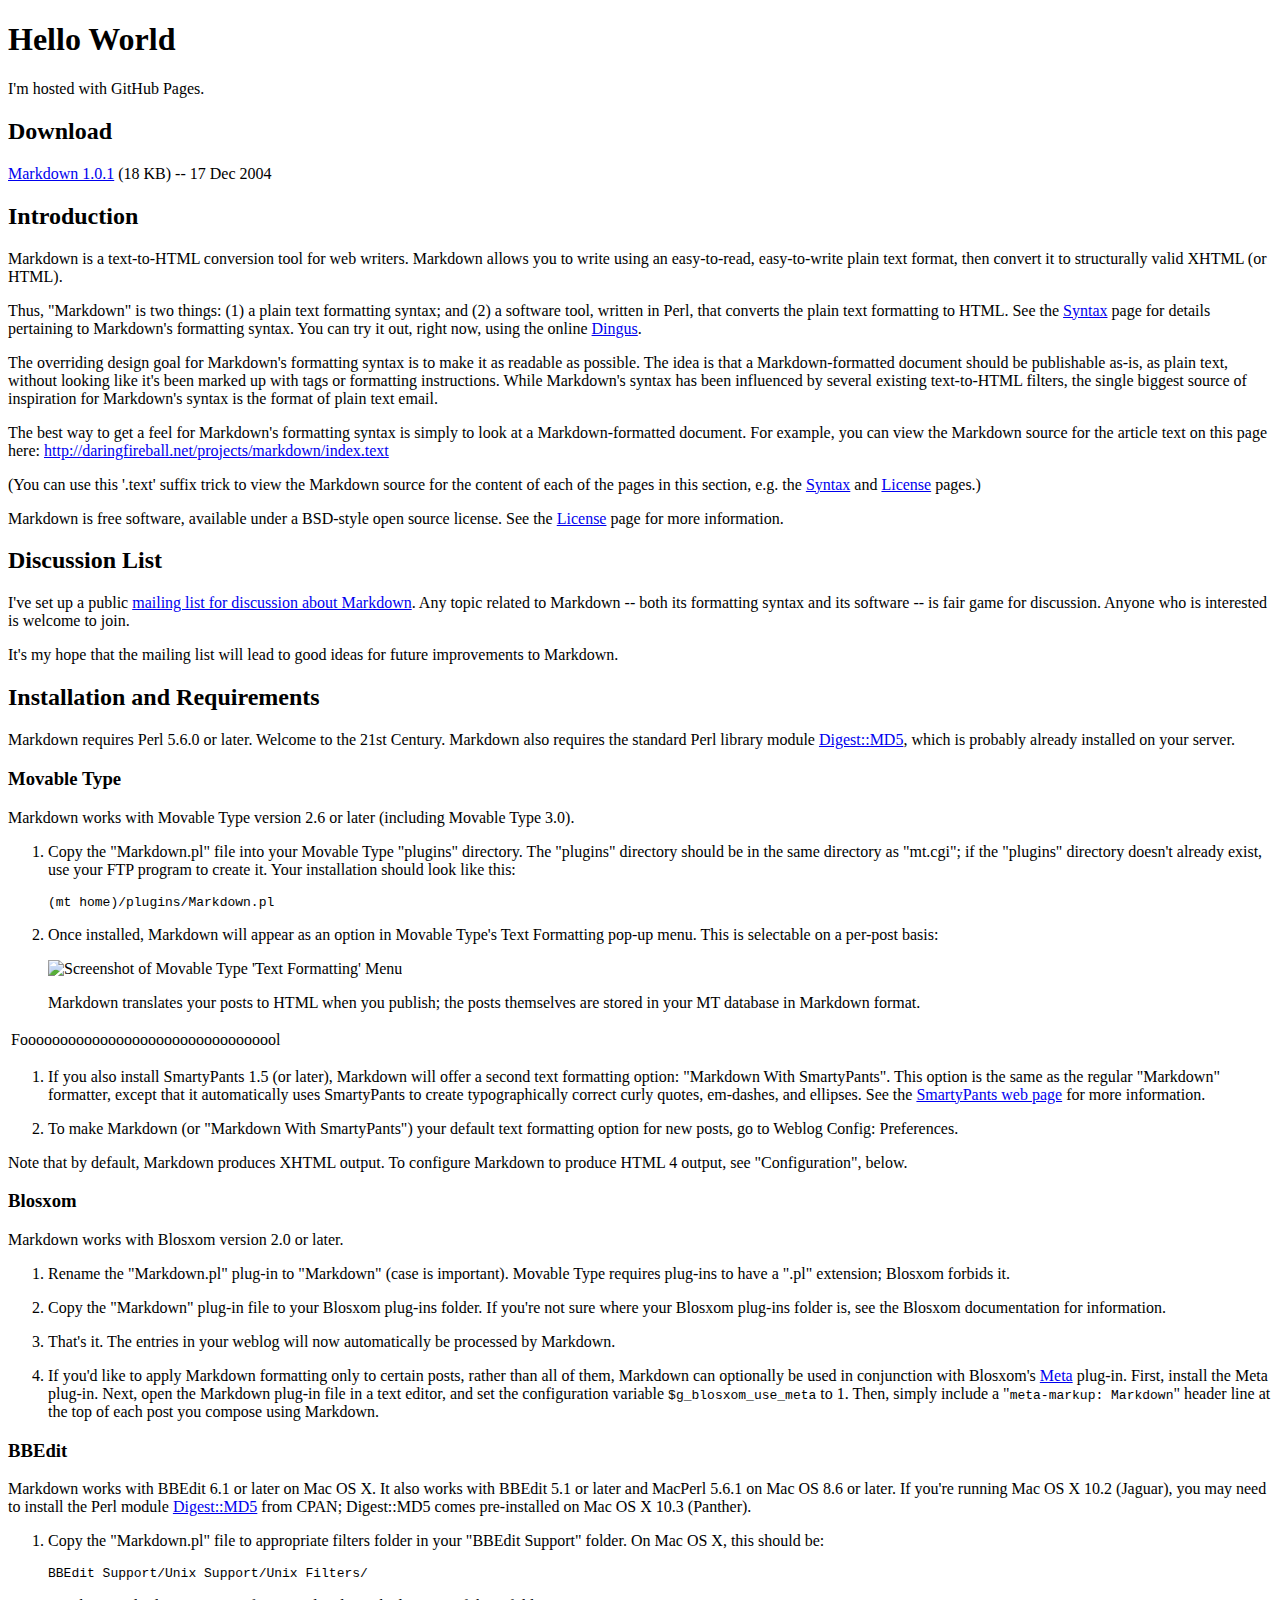
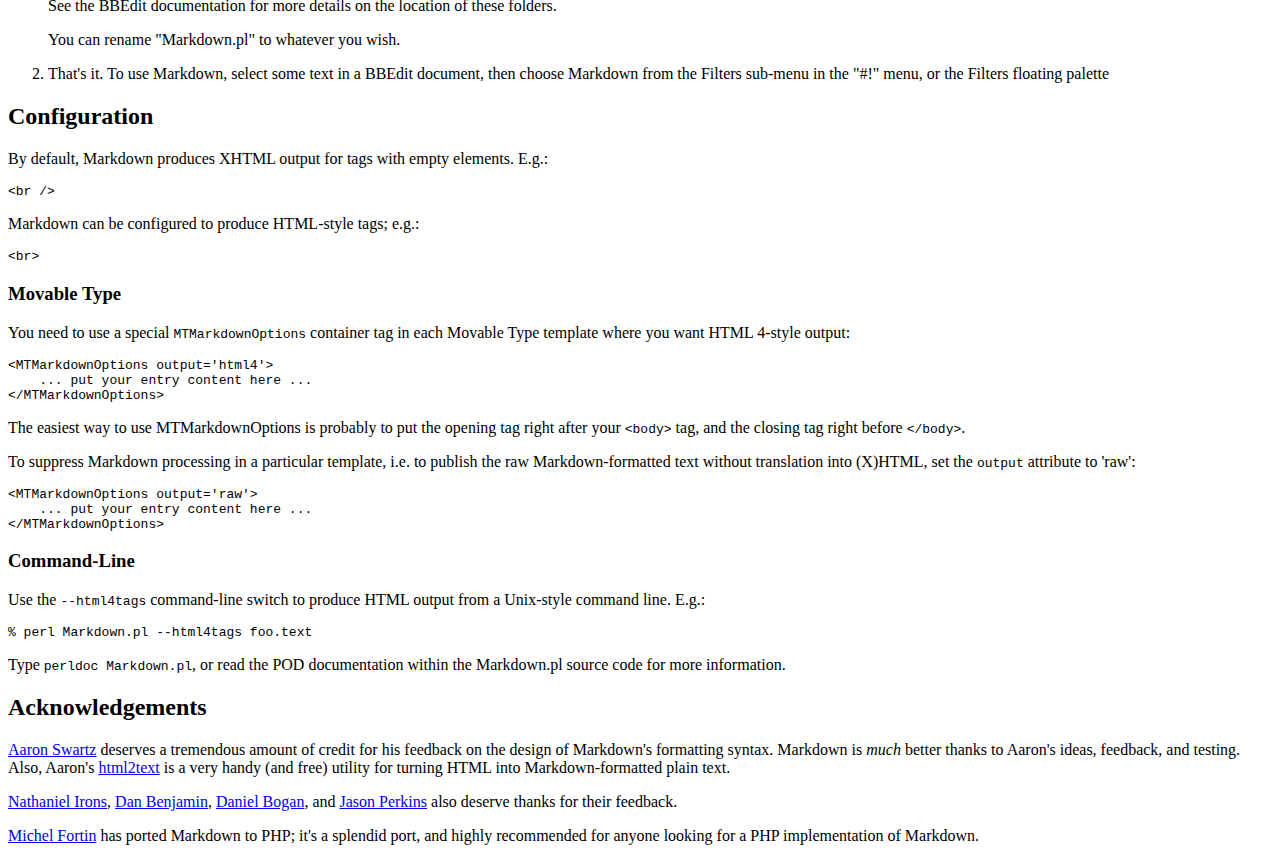
==== index.html @ 1e1402e7 "Add Markdown doc script" ====
<!DOCTYPE html>
<html>
<body>
<h1>Hello World</h1>
<p>I'm hosted with GitHub Pages.</p>
</body>
</html>

<h2>Download</h2>

<p><a href="http://daringfireball.net/projects/downloads/Markdown_1.0.1.zip">Markdown 1.0.1</a> (18 KB) -- 17 Dec 2004</p>

<h2>Introduction</h2>

<p>Markdown is a text-to-HTML conversion tool for web writers. Markdown
allows you to write using an easy-to-read, easy-to-write plain text
format, then convert it to structurally valid XHTML (or HTML).</p>

<p>Thus, "Markdown" is two things: (1) a plain text formatting syntax;
and (2) a software tool, written in Perl, that converts the plain text
formatting to HTML. See the <a href="/projects/markdown/syntax">Syntax</a> page for details pertaining to
Markdown's formatting syntax. You can try it out, right now, using the
online <a href="/projects/markdown/dingus">Dingus</a>.</p>

<p>The overriding design goal for Markdown's formatting syntax is to make
it as readable as possible. The idea is that a Markdown-formatted
document should be publishable as-is, as plain text, without looking
like it's been marked up with tags or formatting instructions. While
Markdown's syntax has been influenced by several existing text-to-HTML
filters, the single biggest source of inspiration for Markdown's
syntax is the format of plain text email.</p>

<p>The best way to get a feel for Markdown's formatting syntax is simply
to look at a Markdown-formatted document. For example, you can view
the Markdown source for the article text on this page here:
<a href="http://daringfireball.net/projects/markdown/index.text">http://daringfireball.net/projects/markdown/index.text</a></p>

<p>(You can use this '.text' suffix trick to view the Markdown source for
the content of each of the pages in this section, e.g. the
<a href="/projects/markdown/syntax.text">Syntax</a> and <a href="/projects/markdown/license.text">License</a> pages.)</p>

<p>Markdown is free software, available under a BSD-style open source
license. See the <a href="/projects/markdown/license">License</a> page for more information.</p>

<h2>Discussion List <a id="discussion-list" /></h2>

<p>I've set up a public <a href="http://six.pairlist.net/mailman/listinfo/markdown-discuss">mailing list for discussion about Markdown</a>.
Any topic related to Markdown -- both its formatting syntax and
its software -- is fair game for discussion. Anyone who is interested
is welcome to join.</p>

<p>It's my hope that the mailing list will lead to good ideas for future
improvements to Markdown.</p>

<h2>Installation and Requirements <a id="install" /></h2>

<p>Markdown requires Perl 5.6.0 or later. Welcome to the 21st Century.
Markdown also requires the standard Perl library module <a href="http://search.cpan.org/dist/Digest-MD5/MD5.pm">Digest::MD5</a>, which is probably already installed on your server.</p>

<h3>Movable Type</h3>

<p>Markdown works with Movable Type version 2.6 or later (including
Movable Type 3.0).</p>

<ol>
<li><p>Copy the "Markdown.pl" file into your Movable Type "plugins"
directory. The "plugins" directory should be in the same directory
as "mt.cgi"; if the "plugins" directory doesn't already exist, use
your FTP program to create it. Your installation should look like
this:</p>

<pre><code>(mt home)/plugins/Markdown.pl
</code></pre></li>
<li><p>Once installed, Markdown will appear as an option in Movable Type's
Text Formatting pop-up menu. This is selectable on a per-post basis:</p>

<p><img src="/graphics/markdown/mt_textformat_menu.png" alt="Screenshot of Movable Type 'Text Formatting' Menu" /></p>

<p>Markdown translates your posts to HTML when you publish; the posts
themselves are stored in your MT database in Markdown format.</p></li>
</ol>

<table>
    <tr>
        <td>Fooooooooooooooooooooooooooooooool</td>
    </tr>
</table>

<ol>
<li><p>If you also install SmartyPants 1.5 (or later), Markdown will
offer a second text formatting option: "Markdown With
SmartyPants". This option is the same as the regular "Markdown"
formatter, except that it automatically uses SmartyPants to create
typographically correct curly quotes, em-dashes, and ellipses. See
the <a href="http://daringfireball.net/projects/smartypants/">SmartyPants web page</a> for more information.</p></li>
<li><p>To make Markdown (or "Markdown With SmartyPants") your default
text formatting option for new posts, go to Weblog Config:
Preferences.</p></li>
</ol>

<p>Note that by default, Markdown produces XHTML output. To configure
Markdown to produce HTML 4 output, see "Configuration", below.</p>

<h3>Blosxom</h3>

<p>Markdown works with Blosxom version 2.0 or later.</p>

<ol>
<li><p>Rename the "Markdown.pl" plug-in to "Markdown" (case is
important). Movable Type requires plug-ins to have a ".pl"
extension; Blosxom forbids it.</p></li>
<li><p>Copy the "Markdown" plug-in file to your Blosxom plug-ins folder.
If you're not sure where your Blosxom plug-ins folder is, see the
Blosxom documentation for information.</p></li>
<li><p>That's it. The entries in your weblog will now automatically be
processed by Markdown.</p></li>
<li><p>If you'd like to apply Markdown formatting only to certain
posts, rather than all of them, Markdown can optionally be used in
conjunction with Blosxom's <a href="http://www.blosxom.com/plugins/meta/meta.htm">Meta</a> plug-in. First, install the
Meta plug-in. Next, open the Markdown plug-in file in a text
editor, and set the configuration variable <code>$g_blosxom_use_meta</code>
to 1. Then, simply include a "<code>meta-markup: Markdown</code>" header line
at the top of each post you compose using Markdown.</p></li>
</ol>

<h3>BBEdit</h3>

<p>Markdown works with BBEdit 6.1 or later on Mac OS X. It also works
with BBEdit 5.1 or later and MacPerl 5.6.1 on Mac OS 8.6 or later. If
you're running Mac OS X 10.2 (Jaguar), you may need to install the
Perl module <a href="http://search.cpan.org/dist/Digest-MD5/MD5.pm">Digest::MD5</a> from CPAN; Digest::MD5 comes
pre-installed on Mac OS X 10.3 (Panther).</p>

<ol>
<li><p>Copy the "Markdown.pl" file to appropriate filters folder in your
"BBEdit Support" folder. On Mac OS X, this should be:</p>

<pre><code>BBEdit Support/Unix Support/Unix Filters/
</code></pre>

<p>See the BBEdit documentation for more details on the location of
these folders.</p>

<p>You can rename "Markdown.pl" to whatever you wish.</p></li>
<li><p>That's it. To use Markdown, select some text in a BBEdit document,
then choose Markdown from the Filters sub-menu in the "#!" menu, or
the Filters floating palette</p></li>
</ol>

<h2>Configuration  <a id="configuration"></a></h2>

<p>By default, Markdown produces XHTML output for tags with empty elements.
E.g.:</p>

<pre><code>&lt;br /&gt;
</code></pre>

<p>Markdown can be configured to produce HTML-style tags; e.g.:</p>

<pre><code>&lt;br&gt;
</code></pre>

<h3>Movable Type</h3>

<p>You need to use a special <code>MTMarkdownOptions</code> container tag in each
Movable Type template where you want HTML 4-style output:</p>

<pre><code>&lt;MTMarkdownOptions output='html4'&gt;
    ... put your entry content here ...
&lt;/MTMarkdownOptions&gt;
</code></pre>

<p>The easiest way to use MTMarkdownOptions is probably to put the
opening tag right after your <code>&lt;body&gt;</code> tag, and the closing tag right
before <code>&lt;/body&gt;</code>.</p>

<p>To suppress Markdown processing in a particular template, i.e. to
publish the raw Markdown-formatted text without translation into
(X)HTML, set the <code>output</code> attribute to 'raw':</p>

<pre><code>&lt;MTMarkdownOptions output='raw'&gt;
    ... put your entry content here ...
&lt;/MTMarkdownOptions&gt;
</code></pre>

<h3>Command-Line</h3>

<p>Use the <code>--html4tags</code> command-line switch to produce HTML output from a
Unix-style command line. E.g.:</p>

<pre><code>% perl Markdown.pl --html4tags foo.text
</code></pre>

<p>Type <code>perldoc Markdown.pl</code>, or read the POD documentation within the
Markdown.pl source code for more information.</p>

<h2>Acknowledgements <a id="acknowledgements" /></h2>

<p><a href="http://www.aaronsw.com/">Aaron Swartz</a> deserves a tremendous amount of credit for his feedback on the
design of Markdown's formatting syntax. Markdown is <em>much</em> better thanks
to Aaron's ideas, feedback, and testing. Also, Aaron's <a href="http://www.aaronsw.com/2002/html2text/">html2text</a>
is a very handy (and free) utility for turning HTML into
Markdown-formatted plain text.</p>

<p><a href="http://bumppo.net/">Nathaniel Irons</a>, <a href="http://hivelogic.com/">Dan Benjamin</a>, <a href="http://waferbaby.com/">Daniel Bogan</a>, and <a href="http://pressedpants.com/">Jason Perkins</a>
also deserve thanks for their feedback.</p>

<p><a href="http://www.michelf.com/projects/php-markdown/">Michel Fortin</a> has ported Markdown to PHP; it's a splendid port, and highly recommended for anyone looking for a PHP implementation of Markdown.</p>
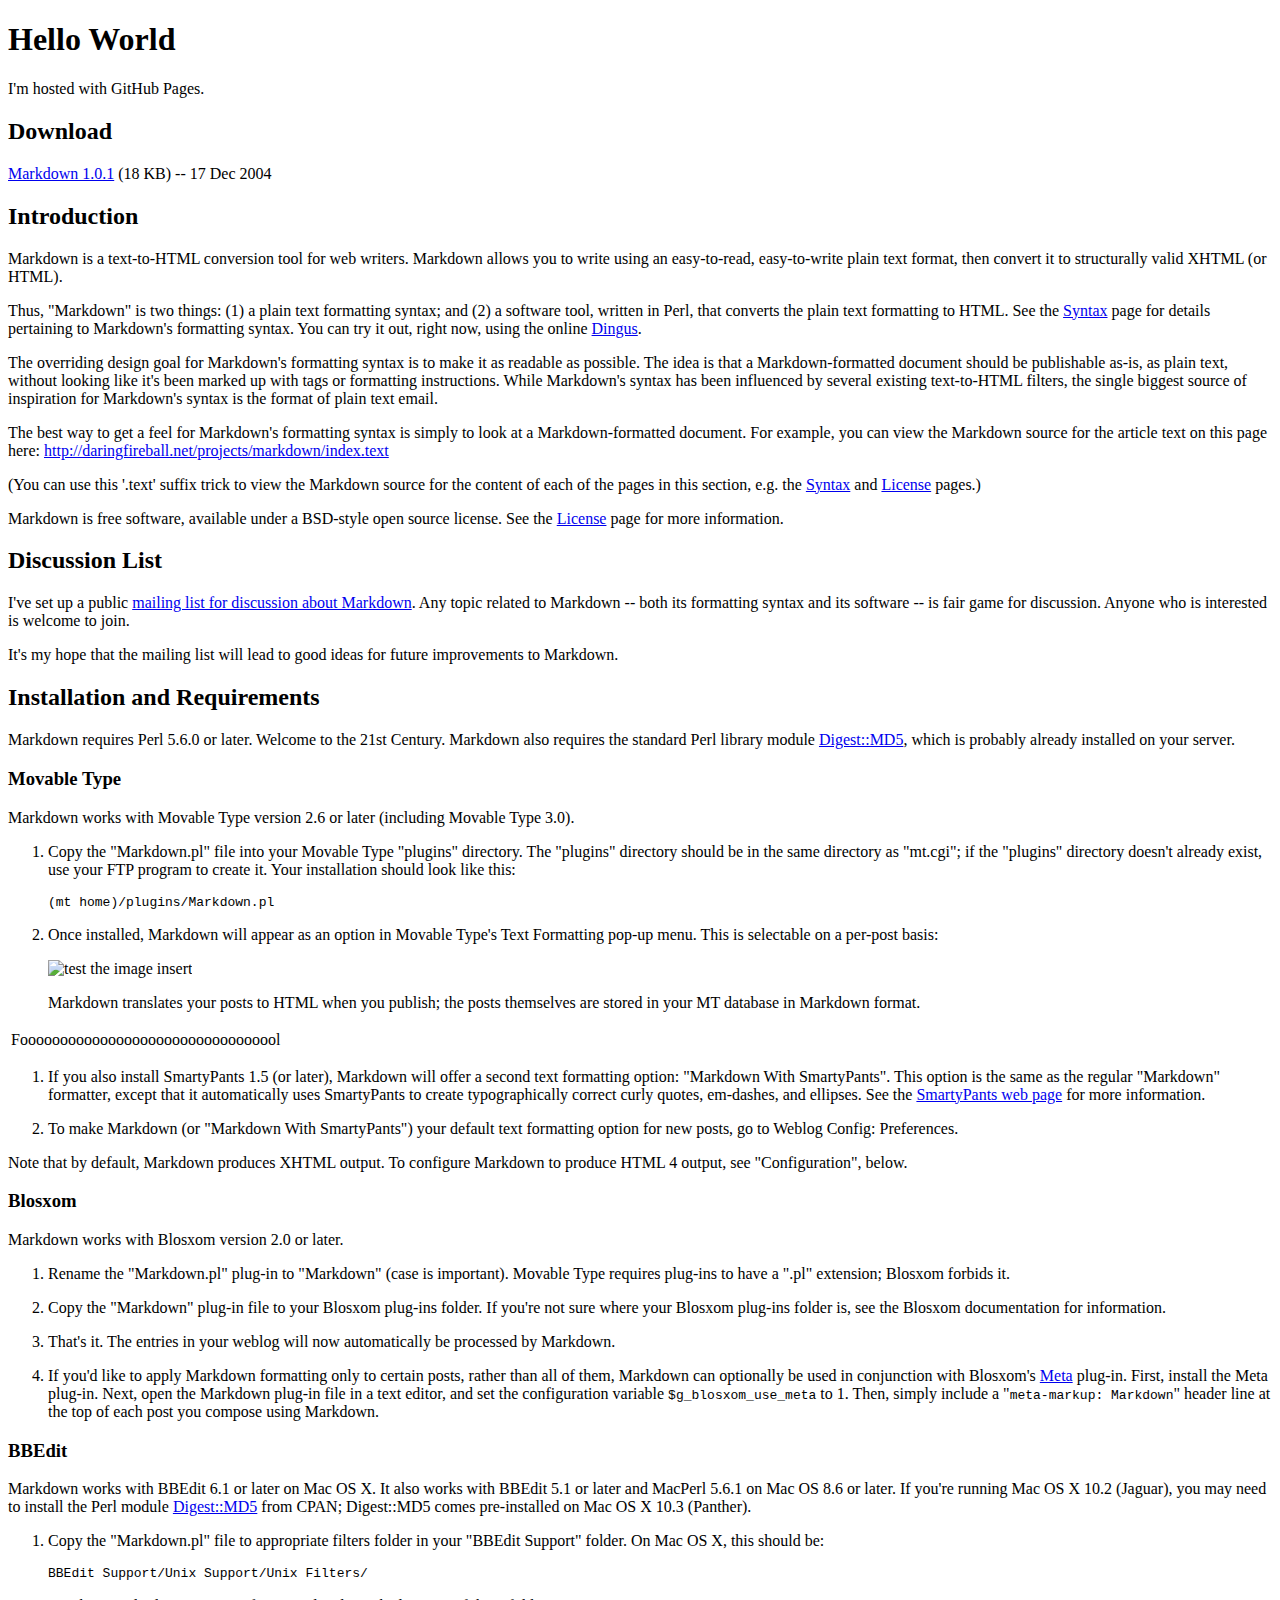
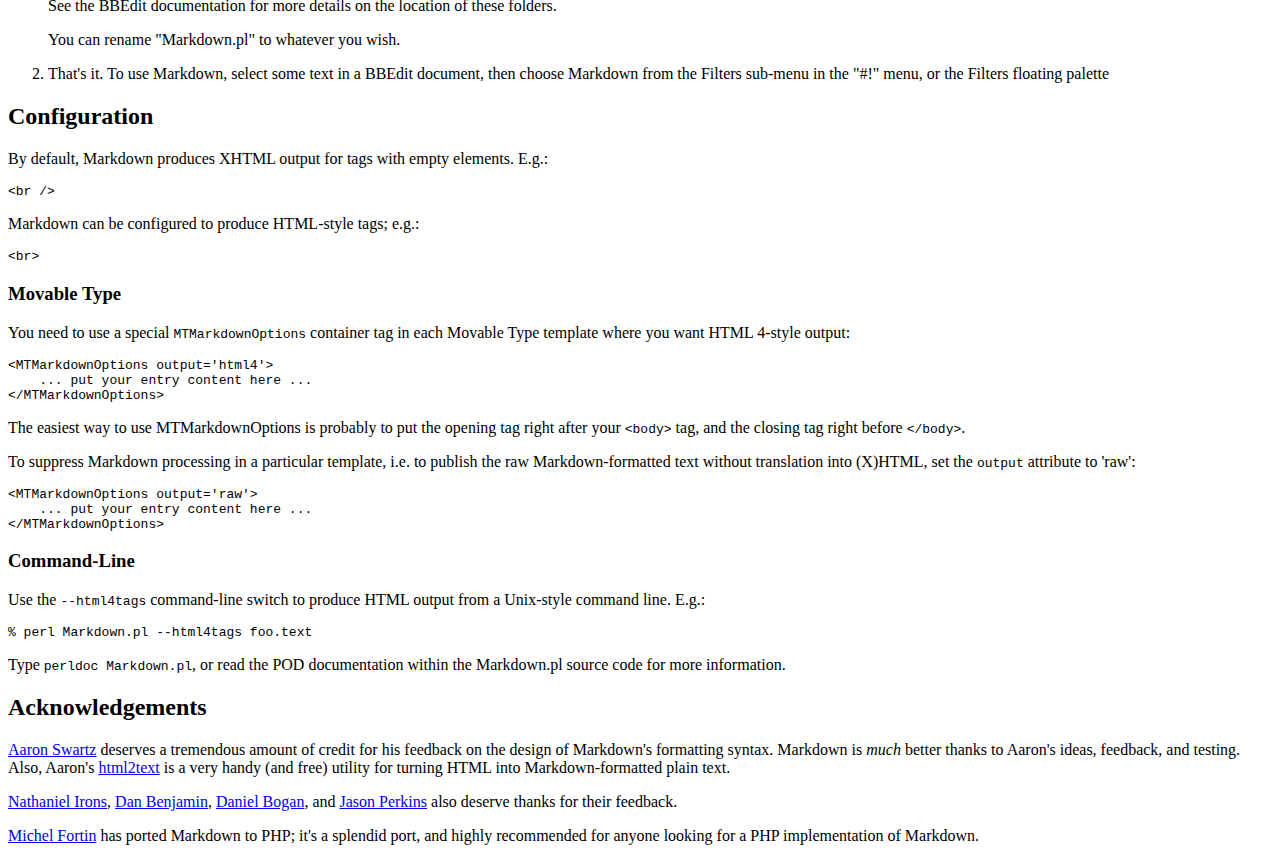
==== commit 49a3e03e: "update image tag" ====
--- a/index.html
+++ b/index.html
@@ -3,8 +3,7 @@
 <body>
 <h1>Hello World</h1>
 <p>I'm hosted with GitHub Pages.</p>
-</body>
-</html>
+
 
 <h2>Download</h2>
 
@@ -74,7 +73,10 @@
 <li><p>Once installed, Markdown will appear as an option in Movable Type's
 Text Formatting pop-up menu. This is selectable on a per-post basis:</p>
 
-<p><img src="/graphics/markdown/mt_textformat_menu.png" alt="Screenshot of Movable Type 'Text Formatting' Menu" /></p>
+<body>
+	<p><img src="/Users/macbook/Documents/GitHub/rmit-s3617315-Katrine-Ren.github.io/markdown_test.png" alt="test the image insert" /></p>
+</body>
+
 
 <p>Markdown translates your posts to HTML when you publish; the posts
 themselves are stored in your MT database in Markdown format.</p></li>
@@ -207,3 +209,5 @@
 
 <p><a href="http://www.michelf.com/projects/php-markdown/">Michel Fortin</a> has ported Markdown to PHP; it's a splendid port, and highly recommended for anyone looking for a PHP implementation of Markdown.</p>
 
+</body>
+</html>
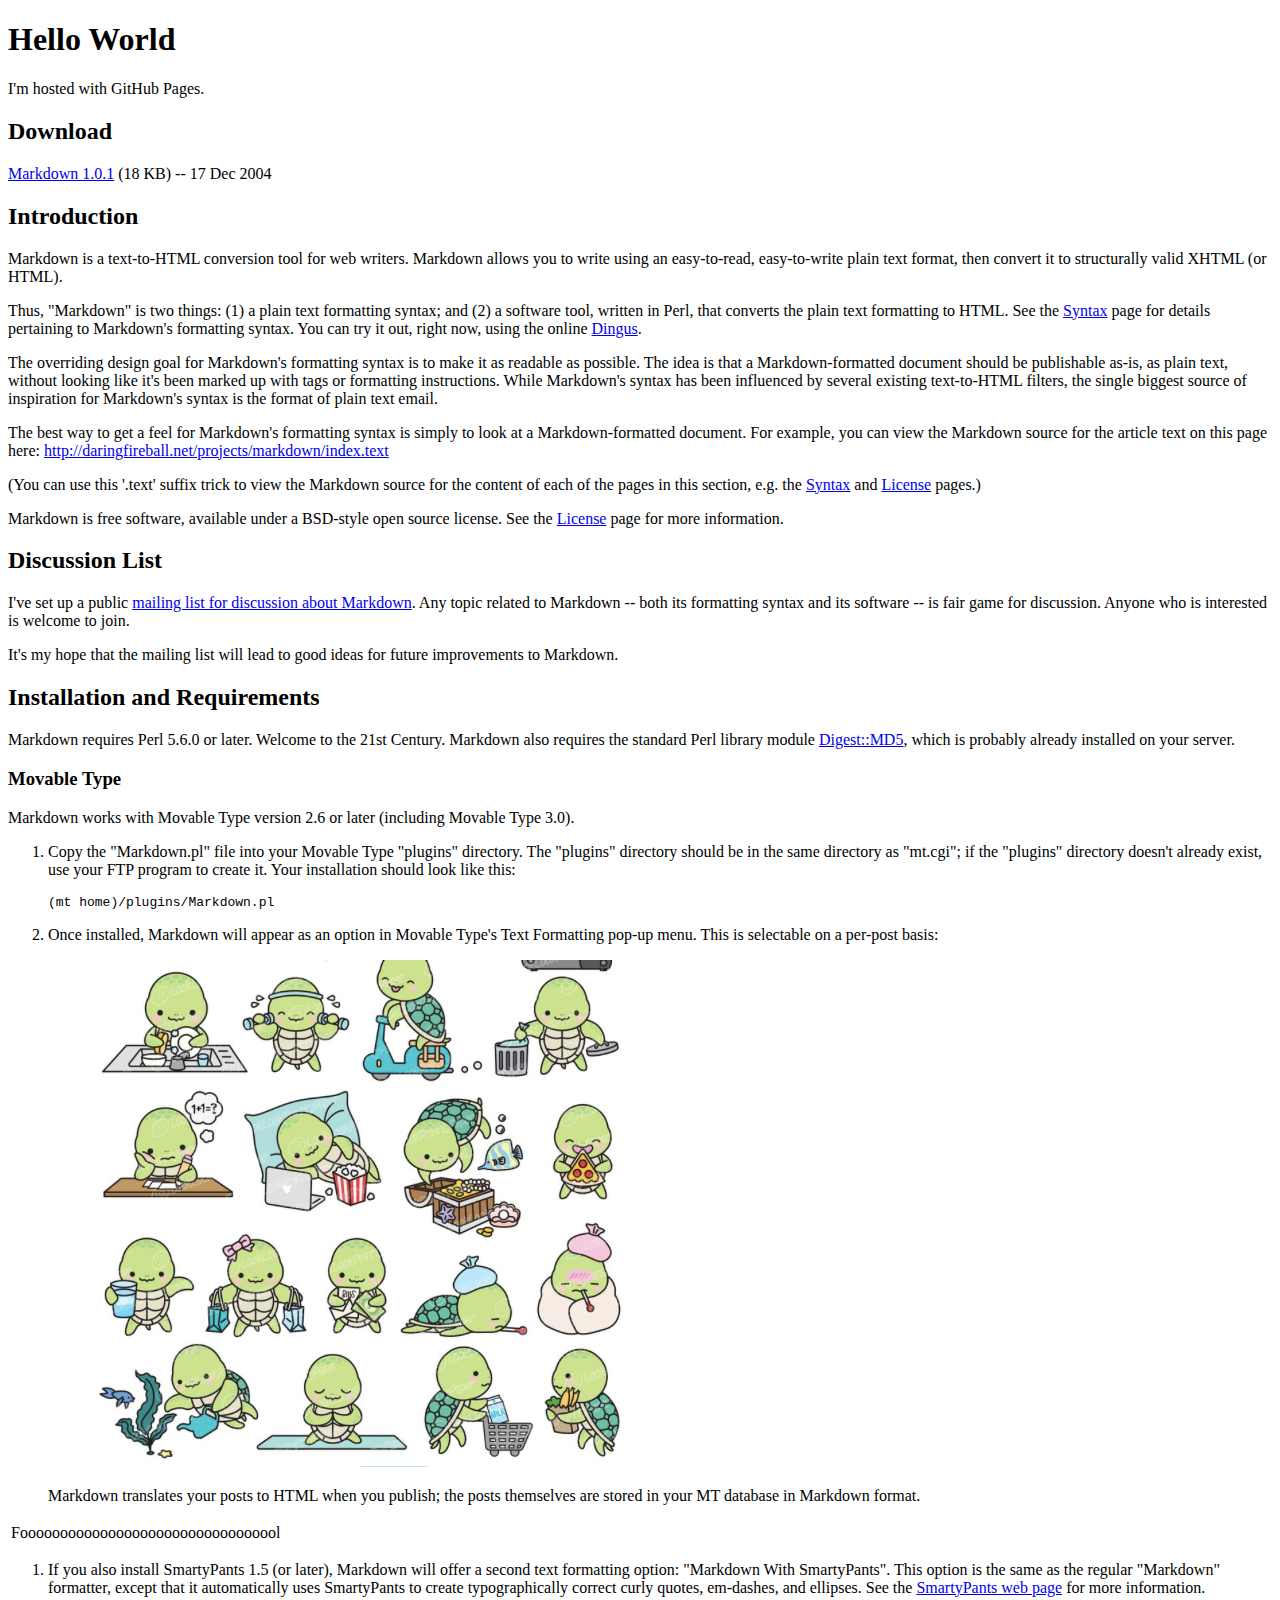
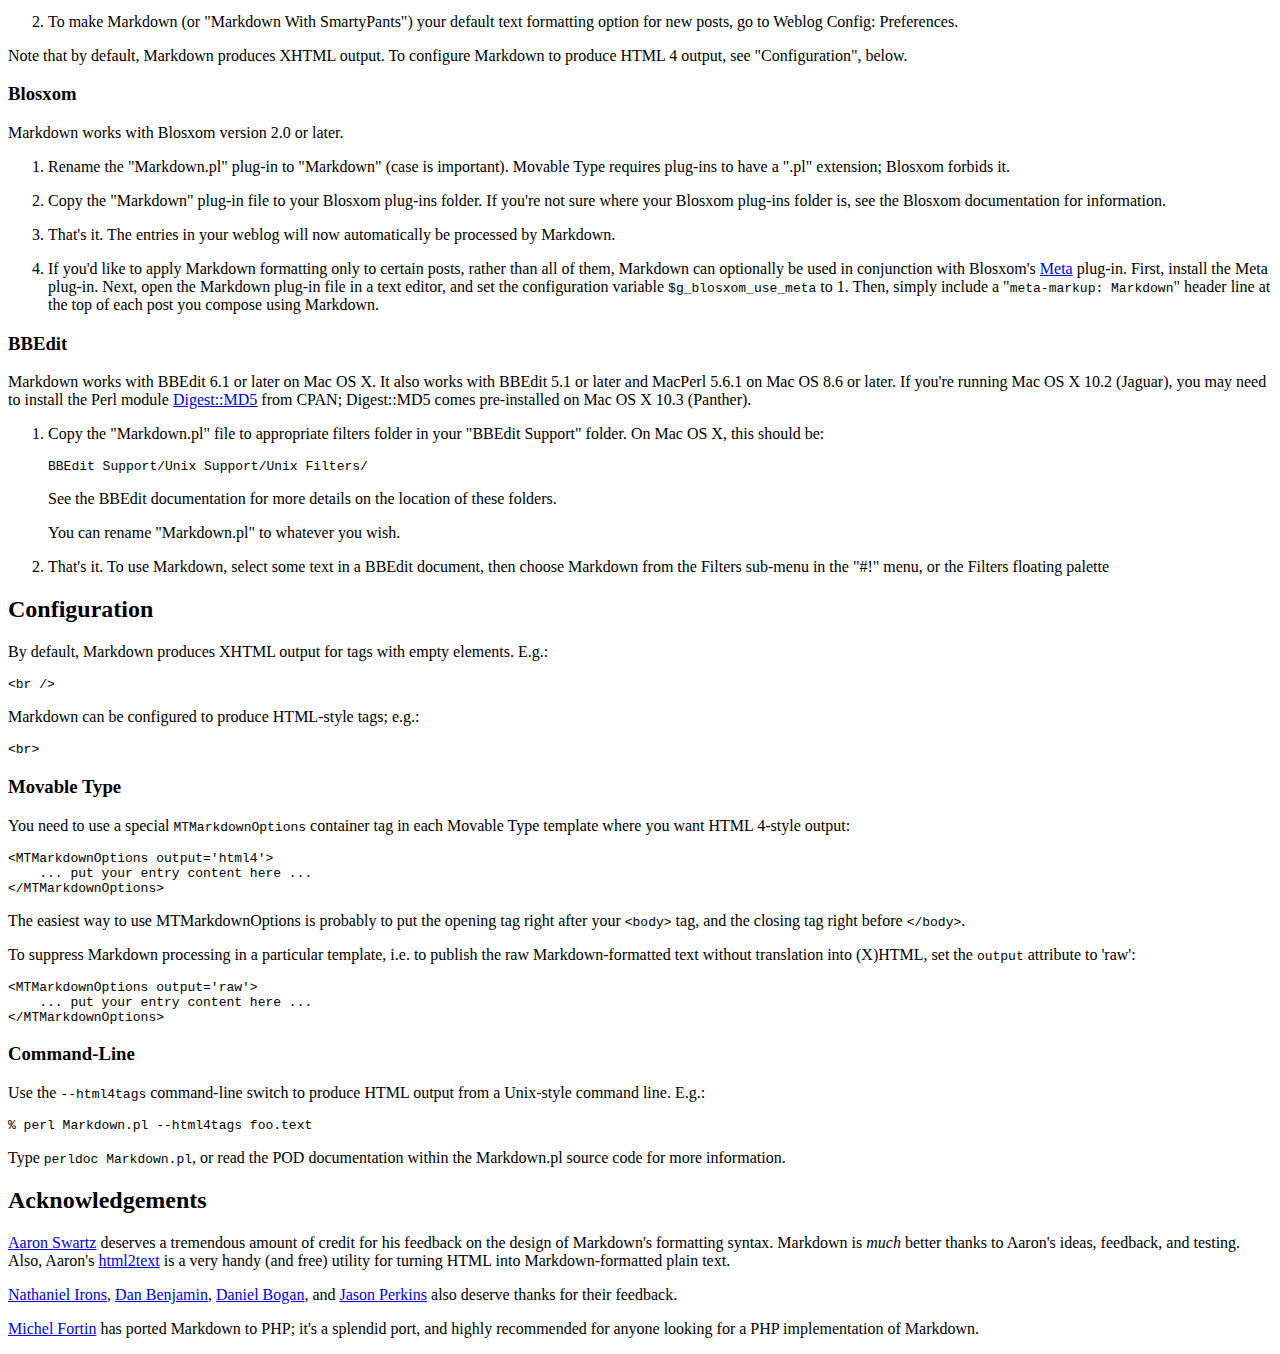
==== commit 9463a922: "update image url" ====
--- a/index.html
+++ b/index.html
@@ -74,7 +74,7 @@
 Text Formatting pop-up menu. This is selectable on a per-post basis:</p>
 
 <body>
-	<p><img src="/Users/macbook/Documents/GitHub/rmit-s3617315-Katrine-Ren.github.io/markdown_test.png" alt="test the image insert" /></p>
+	<p><img src="/markdown_test.png" alt="test the image insert" /></p>
 </body>
 
 
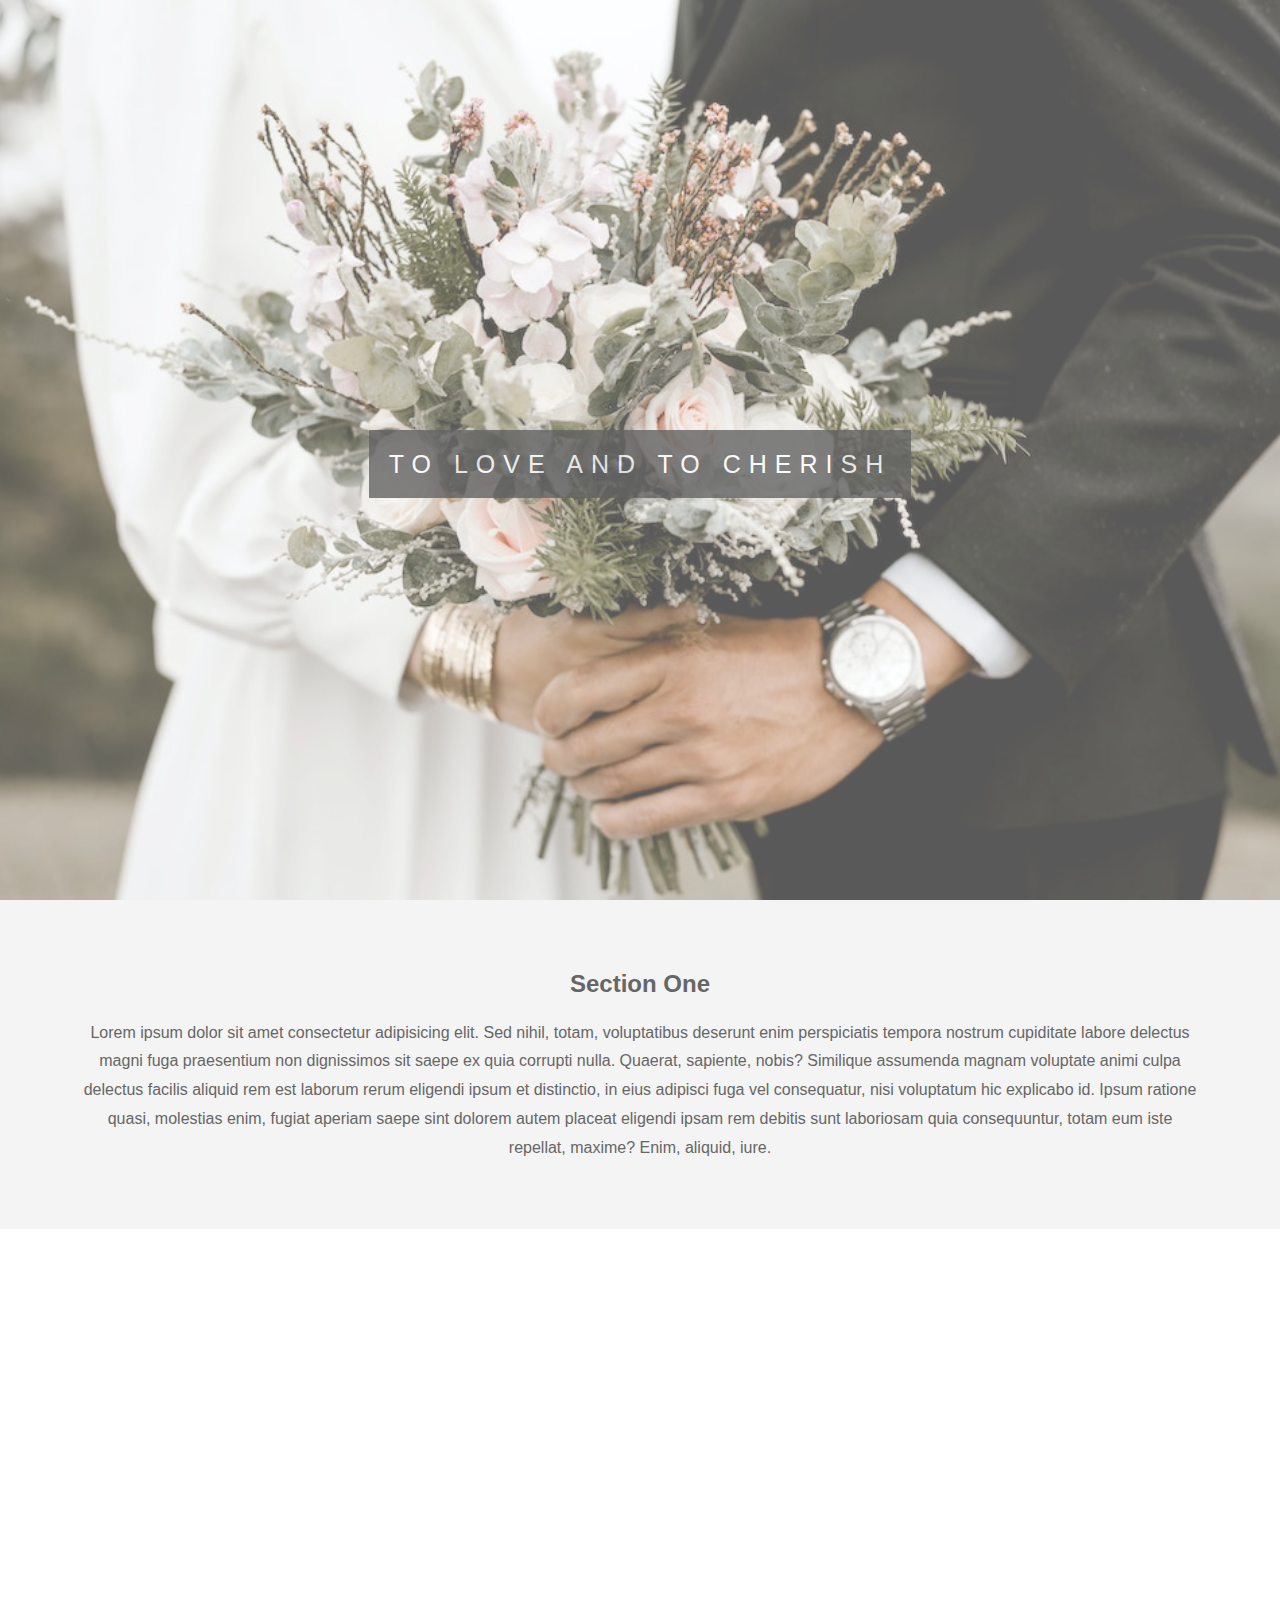
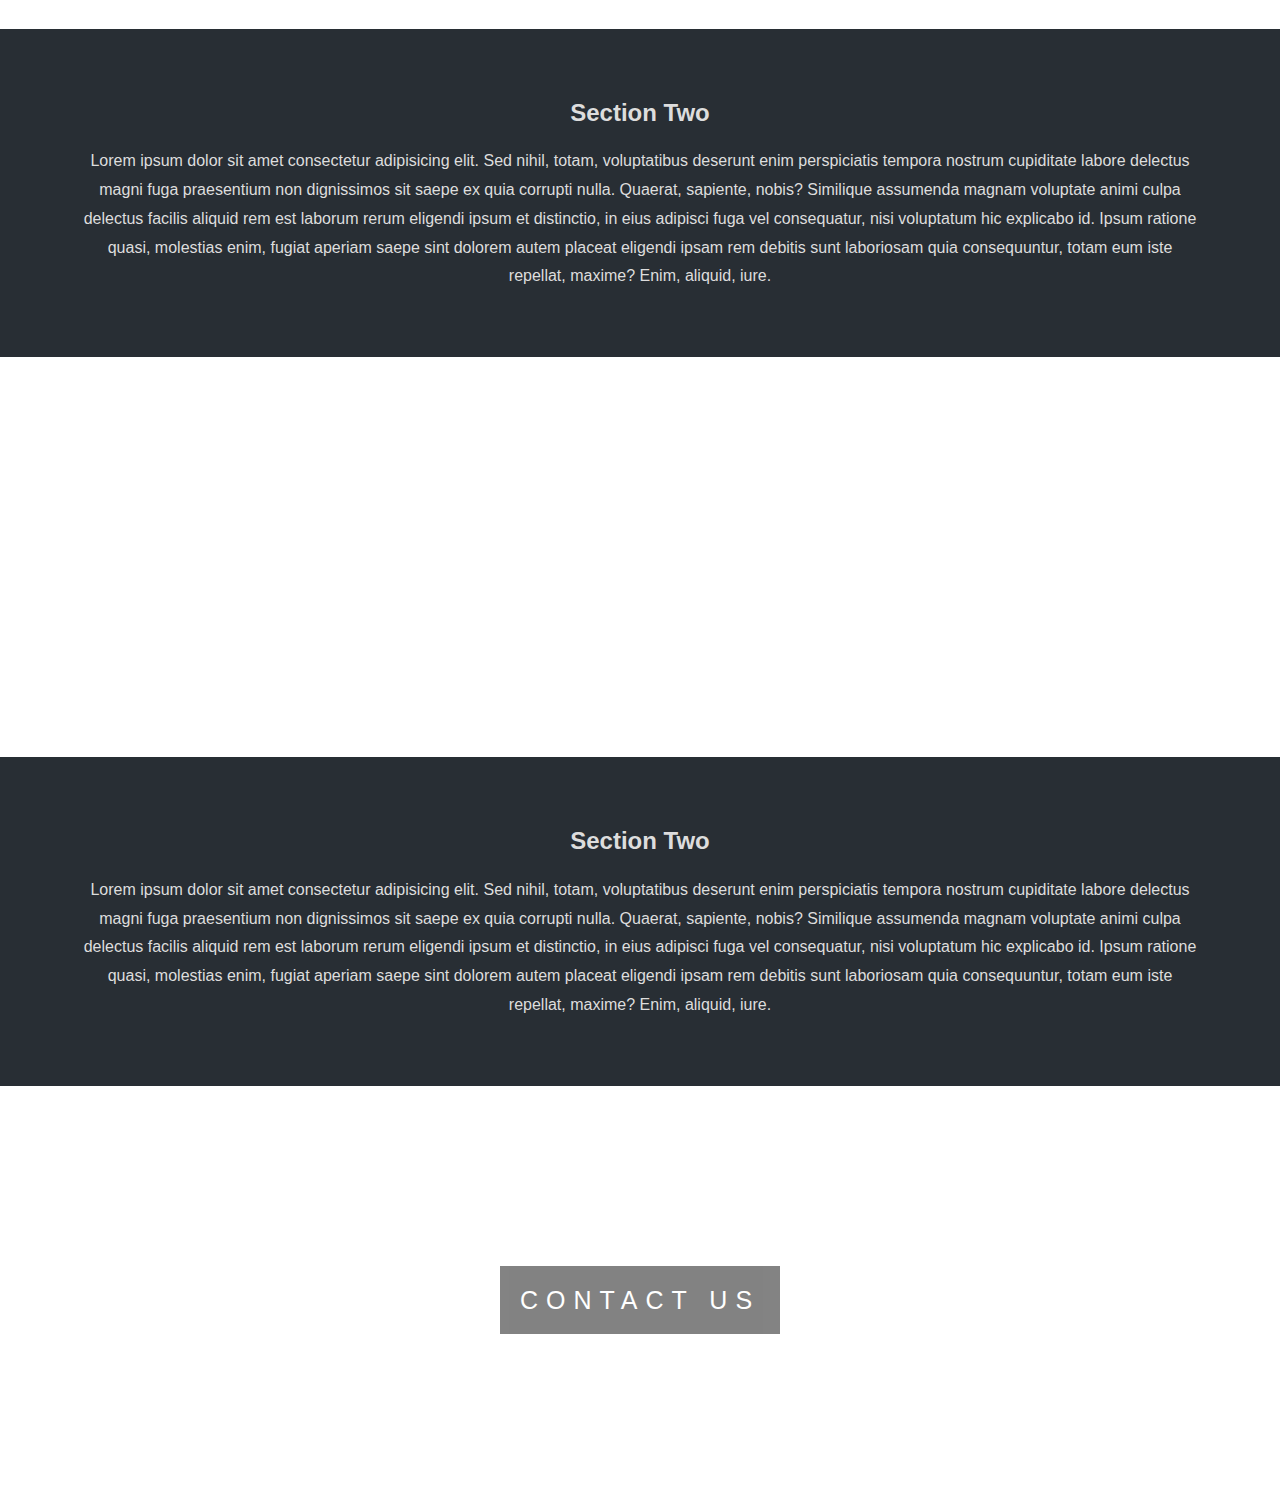
==== commit 2a812ca6: "Upload the landing Page and organized older files" ====
--- a/index.html
+++ b/index.html
@@ -1,213 +1,66 @@
 <!DOCTYPE html>
-<html>
+<html lang="en">
+<head>
+	<meta charset="UTF-8">
+	<meta name="viewport" content="width=device-width, initial-scale=1.0">
+	<link rel="stylesheet" type="text/css" href="style.css">
+	<title>Parallax Website</title>
+</head>
 <body>
-<h1>Hello World</h1>
-<p>I'm hosted with GitHub Pages.</p>
+	<div class="pimg1">
+		<div class="ptext">
+			<span class="border">
+				To love and to cherish
+			</span>
+		</div>
+	</div>
+
+	<section class="section section-light">
+		<h2>Section One</h2>
+		<p>
+			Lorem ipsum dolor sit amet consectetur adipisicing elit. Sed nihil, totam, voluptatibus deserunt enim perspiciatis tempora nostrum cupiditate labore delectus magni fuga praesentium non dignissimos sit saepe ex quia corrupti nulla. Quaerat, sapiente, nobis? Similique assumenda magnam voluptate animi culpa delectus facilis aliquid rem est laborum rerum eligendi ipsum et distinctio, in eius adipisci fuga vel consequatur, nisi voluptatum hic explicabo id. Ipsum ratione quasi, molestias enim, fugiat aperiam saepe sint dolorem autem placeat eligendi ipsam rem debitis sunt laboriosam quia consequuntur, totam eum iste repellat, maxime? Enim, aliquid, iure.
+		</p>
+	</section>
+
+	<div class="pimg2">
+		<div class="ptext">
+			<span class="border trans">
+				The beginning of the rest of your lives
+			</span>
+		</div>
+	</div>
+
+	<section class="section section-dark">
+		<h2>Section Two</h2>
+		<p>
+			Lorem ipsum dolor sit amet consectetur adipisicing elit. Sed nihil, totam, voluptatibus deserunt enim perspiciatis tempora nostrum cupiditate labore delectus magni fuga praesentium non dignissimos sit saepe ex quia corrupti nulla. Quaerat, sapiente, nobis? Similique assumenda magnam voluptate animi culpa delectus facilis aliquid rem est laborum rerum eligendi ipsum et distinctio, in eius adipisci fuga vel consequatur, nisi voluptatum hic explicabo id. Ipsum ratione quasi, molestias enim, fugiat aperiam saepe sint dolorem autem placeat eligendi ipsam rem debitis sunt laboriosam quia consequuntur, totam eum iste repellat, maxime? Enim, aliquid, iure.
+		</p>
+	</section>
+
+	<div class="pimg3">
+		<div class="ptext">
+			<span class="border trans">
+				All your dreams fulfill
+			</span>
+		</div>
+	</div>
+
+	<section class="section section-dark">
+		<h2>Section Two</h2>
+		<p>
+			Lorem ipsum dolor sit amet consectetur adipisicing elit. Sed nihil, totam, voluptatibus deserunt enim perspiciatis tempora nostrum cupiditate labore delectus magni fuga praesentium non dignissimos sit saepe ex quia corrupti nulla. Quaerat, sapiente, nobis? Similique assumenda magnam voluptate animi culpa delectus facilis aliquid rem est laborum rerum eligendi ipsum et distinctio, in eius adipisci fuga vel consequatur, nisi voluptatum hic explicabo id. Ipsum ratione quasi, molestias enim, fugiat aperiam saepe sint dolorem autem placeat eligendi ipsam rem debitis sunt laboriosam quia consequuntur, totam eum iste repellat, maxime? Enim, aliquid, iure.
+		</p>
+	</section>
+
+	<div class="pimg4">
+		<div class="ptext">
+			<span class="border">
+				Contact Us
+			</span>
+		</div>
+	</div>
 
 
-<h2>Download</h2>
-
-<p><a href="http://daringfireball.net/projects/downloads/Markdown_1.0.1.zip">Markdown 1.0.1</a> (18 KB) -- 17 Dec 2004</p>
-
-<h2>Introduction</h2>
-
-<p>Markdown is a text-to-HTML conversion tool for web writers. Markdown
-allows you to write using an easy-to-read, easy-to-write plain text
-format, then convert it to structurally valid XHTML (or HTML).</p>
-
-<p>Thus, "Markdown" is two things: (1) a plain text formatting syntax;
-and (2) a software tool, written in Perl, that converts the plain text
-formatting to HTML. See the <a href="/projects/markdown/syntax">Syntax</a> page for details pertaining to
-Markdown's formatting syntax. You can try it out, right now, using the
-online <a href="/projects/markdown/dingus">Dingus</a>.</p>
-
-<p>The overriding design goal for Markdown's formatting syntax is to make
-it as readable as possible. The idea is that a Markdown-formatted
-document should be publishable as-is, as plain text, without looking
-like it's been marked up with tags or formatting instructions. While
-Markdown's syntax has been influenced by several existing text-to-HTML
-filters, the single biggest source of inspiration for Markdown's
-syntax is the format of plain text email.</p>
-
-<p>The best way to get a feel for Markdown's formatting syntax is simply
-to look at a Markdown-formatted document. For example, you can view
-the Markdown source for the article text on this page here:
-<a href="http://daringfireball.net/projects/markdown/index.text">http://daringfireball.net/projects/markdown/index.text</a></p>
-
-<p>(You can use this '.text' suffix trick to view the Markdown source for
-the content of each of the pages in this section, e.g. the
-<a href="/projects/markdown/syntax.text">Syntax</a> and <a href="/projects/markdown/license.text">License</a> pages.)</p>
-
-<p>Markdown is free software, available under a BSD-style open source
-license. See the <a href="/projects/markdown/license">License</a> page for more information.</p>
-
-<h2>Discussion List <a id="discussion-list" /></h2>
-
-<p>I've set up a public <a href="http://six.pairlist.net/mailman/listinfo/markdown-discuss">mailing list for discussion about Markdown</a>.
-Any topic related to Markdown -- both its formatting syntax and
-its software -- is fair game for discussion. Anyone who is interested
-is welcome to join.</p>
-
-<p>It's my hope that the mailing list will lead to good ideas for future
-improvements to Markdown.</p>
-
-<h2>Installation and Requirements <a id="install" /></h2>
-
-<p>Markdown requires Perl 5.6.0 or later. Welcome to the 21st Century.
-Markdown also requires the standard Perl library module <a href="http://search.cpan.org/dist/Digest-MD5/MD5.pm">Digest::MD5</a>, which is probably already installed on your server.</p>
-
-<h3>Movable Type</h3>
-
-<p>Markdown works with Movable Type version 2.6 or later (including
-Movable Type 3.0).</p>
-
-<ol>
-<li><p>Copy the "Markdown.pl" file into your Movable Type "plugins"
-directory. The "plugins" directory should be in the same directory
-as "mt.cgi"; if the "plugins" directory doesn't already exist, use
-your FTP program to create it. Your installation should look like
-this:</p>
-
-<pre><code>(mt home)/plugins/Markdown.pl
-</code></pre></li>
-<li><p>Once installed, Markdown will appear as an option in Movable Type's
-Text Formatting pop-up menu. This is selectable on a per-post basis:</p>
-
-<body>
-	<p><img src="/markdown_test.png" alt="test the image insert" /></p>
-</body>
-
-
-<p>Markdown translates your posts to HTML when you publish; the posts
-themselves are stored in your MT database in Markdown format.</p></li>
-</ol>
-
-<table>
-    <tr>
-        <td>Fooooooooooooooooooooooooooooooool</td>
-    </tr>
-</table>
-
-<ol>
-<li><p>If you also install SmartyPants 1.5 (or later), Markdown will
-offer a second text formatting option: "Markdown With
-SmartyPants". This option is the same as the regular "Markdown"
-formatter, except that it automatically uses SmartyPants to create
-typographically correct curly quotes, em-dashes, and ellipses. See
-the <a href="http://daringfireball.net/projects/smartypants/">SmartyPants web page</a> for more information.</p></li>
-<li><p>To make Markdown (or "Markdown With SmartyPants") your default
-text formatting option for new posts, go to Weblog Config:
-Preferences.</p></li>
-</ol>
-
-<p>Note that by default, Markdown produces XHTML output. To configure
-Markdown to produce HTML 4 output, see "Configuration", below.</p>
-
-<h3>Blosxom</h3>
-
-<p>Markdown works with Blosxom version 2.0 or later.</p>
-
-<ol>
-<li><p>Rename the "Markdown.pl" plug-in to "Markdown" (case is
-important). Movable Type requires plug-ins to have a ".pl"
-extension; Blosxom forbids it.</p></li>
-<li><p>Copy the "Markdown" plug-in file to your Blosxom plug-ins folder.
-If you're not sure where your Blosxom plug-ins folder is, see the
-Blosxom documentation for information.</p></li>
-<li><p>That's it. The entries in your weblog will now automatically be
-processed by Markdown.</p></li>
-<li><p>If you'd like to apply Markdown formatting only to certain
-posts, rather than all of them, Markdown can optionally be used in
-conjunction with Blosxom's <a href="http://www.blosxom.com/plugins/meta/meta.htm">Meta</a> plug-in. First, install the
-Meta plug-in. Next, open the Markdown plug-in file in a text
-editor, and set the configuration variable <code>$g_blosxom_use_meta</code>
-to 1. Then, simply include a "<code>meta-markup: Markdown</code>" header line
-at the top of each post you compose using Markdown.</p></li>
-</ol>
-
-<h3>BBEdit</h3>
-
-<p>Markdown works with BBEdit 6.1 or later on Mac OS X. It also works
-with BBEdit 5.1 or later and MacPerl 5.6.1 on Mac OS 8.6 or later. If
-you're running Mac OS X 10.2 (Jaguar), you may need to install the
-Perl module <a href="http://search.cpan.org/dist/Digest-MD5/MD5.pm">Digest::MD5</a> from CPAN; Digest::MD5 comes
-pre-installed on Mac OS X 10.3 (Panther).</p>
-
-<ol>
-<li><p>Copy the "Markdown.pl" file to appropriate filters folder in your
-"BBEdit Support" folder. On Mac OS X, this should be:</p>
-
-<pre><code>BBEdit Support/Unix Support/Unix Filters/
-</code></pre>
-
-<p>See the BBEdit documentation for more details on the location of
-these folders.</p>
-
-<p>You can rename "Markdown.pl" to whatever you wish.</p></li>
-<li><p>That's it. To use Markdown, select some text in a BBEdit document,
-then choose Markdown from the Filters sub-menu in the "#!" menu, or
-the Filters floating palette</p></li>
-</ol>
-
-<h2>Configuration  <a id="configuration"></a></h2>
-
-<p>By default, Markdown produces XHTML output for tags with empty elements.
-E.g.:</p>
-
-<pre><code>&lt;br /&gt;
-</code></pre>
-
-<p>Markdown can be configured to produce HTML-style tags; e.g.:</p>
-
-<pre><code>&lt;br&gt;
-</code></pre>
-
-<h3>Movable Type</h3>
-
-<p>You need to use a special <code>MTMarkdownOptions</code> container tag in each
-Movable Type template where you want HTML 4-style output:</p>
-
-<pre><code>&lt;MTMarkdownOptions output='html4'&gt;
-    ... put your entry content here ...
-&lt;/MTMarkdownOptions&gt;
-</code></pre>
-
-<p>The easiest way to use MTMarkdownOptions is probably to put the
-opening tag right after your <code>&lt;body&gt;</code> tag, and the closing tag right
-before <code>&lt;/body&gt;</code>.</p>
-
-<p>To suppress Markdown processing in a particular template, i.e. to
-publish the raw Markdown-formatted text without translation into
-(X)HTML, set the <code>output</code> attribute to 'raw':</p>
-
-<pre><code>&lt;MTMarkdownOptions output='raw'&gt;
-    ... put your entry content here ...
-&lt;/MTMarkdownOptions&gt;
-</code></pre>
-
-<h3>Command-Line</h3>
-
-<p>Use the <code>--html4tags</code> command-line switch to produce HTML output from a
-Unix-style command line. E.g.:</p>
-
-<pre><code>% perl Markdown.pl --html4tags foo.text
-</code></pre>
-
-<p>Type <code>perldoc Markdown.pl</code>, or read the POD documentation within the
-Markdown.pl source code for more information.</p>
-
-<h2>Acknowledgements <a id="acknowledgements" /></h2>
-
-<p><a href="http://www.aaronsw.com/">Aaron Swartz</a> deserves a tremendous amount of credit for his feedback on the
-design of Markdown's formatting syntax. Markdown is <em>much</em> better thanks
-to Aaron's ideas, feedback, and testing. Also, Aaron's <a href="http://www.aaronsw.com/2002/html2text/">html2text</a>
-is a very handy (and free) utility for turning HTML into
-Markdown-formatted plain text.</p>
-
-<p><a href="http://bumppo.net/">Nathaniel Irons</a>, <a href="http://hivelogic.com/">Dan Benjamin</a>, <a href="http://waferbaby.com/">Daniel Bogan</a>, and <a href="http://pressedpants.com/">Jason Perkins</a>
-also deserve thanks for their feedback.</p>
-
-<p><a href="http://www.michelf.com/projects/php-markdown/">Michel Fortin</a> has ported Markdown to PHP; it's a splendid port, and highly recommended for anyone looking for a PHP implementation of Markdown.</p>
-
+	
 </body>
 </html>
--- a/style.css
+++ b/style.css
@@ -0,0 +1,107 @@
+
+body, html{
+	height: 100%;
+	margin:0;
+	font-size: 16px;
+	font-family: "Lato", "Tahoma",sans-serif;
+	font-weight: 400;
+	line-height: 1.8em;
+	color: #666;
+}
+
+
+.pimg1, .pimg2, .pimg3, .pimg4{
+	position: relative;
+	opacity: 0.65;
+	background-position: center;
+	background-size: cover;
+	background-repeat: no-repeat;
+	background-attachment: fixed;
+	/*
+	Magic Line here!
+
+	fixed => parallax layout
+	scroll => normal layout
+
+	*/
+}
+
+
+
+.pimg1{
+	background-image: url('img/img4.jpg');
+	min-height: 100%;
+}
+
+.pimg2{
+	background-image: url('img/img2.jpg');
+	min-height: 400px;
+}
+
+.pimg3{
+	background-image: url('img/img3.jpg');
+	min-height: 400px;
+}
+
+.pimg4{
+	background-image: url('img/img1.jpg');
+	min-height: 400px;
+}
+
+.section{
+	text-align: center;
+	padding: 50px 80px;
+}
+
+.section-light{
+
+	background-color: #f4f4f4;
+	color: #666;
+
+}
+
+.section-dark{
+	background-color: #282e34;
+	color: #ddd;
+
+}
+
+.ptext{
+	position: absolute;
+	top: 50%;
+	width: 100%;
+	text-align: center;
+	color: #000;
+	font-size: 25px;
+	letter-spacing: 8px; 
+	text-transform: uppercase;
+
+}
+
+.ptext .border{
+	background-color: #111;
+	color: #fff;
+	padding: 20px;
+	opacity: 0.8;
+}
+
+.ptext .trans{
+	background-color: transparent;
+}
+
+/*Set the layout back to normal on mobile devices*/
+@media(max-width: 568px){
+	.pimg1, .pimg2, .pimg3, .pimg4{
+		background-attachment: scroll;
+		opacity: 0.5;
+	}
+
+	.ptext .border{
+		background-color: transparent;
+		color: #fff;
+	}
+}
+
+
+
+
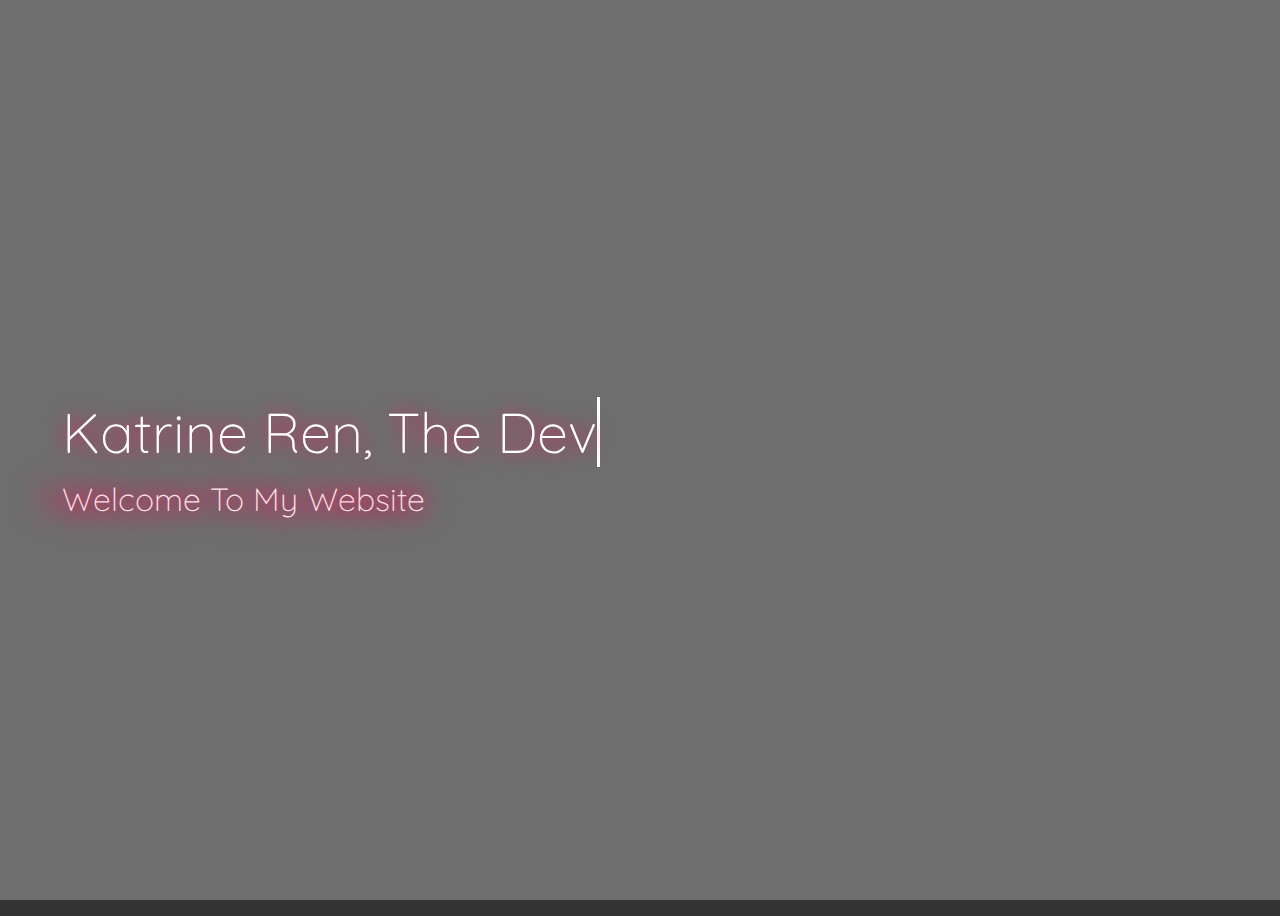
==== commit ebb2e4c6: "commit changes on master" ====
--- a/index.html
+++ b/index.html
@@ -3,64 +3,23 @@
 <head>
 	<meta charset="UTF-8">
 	<meta name="viewport" content="width=device-width, initial-scale=1.0">
-	<link rel="stylesheet" type="text/css" href="style.css">
-	<title>Parallax Website</title>
+	<title>Type Writer Effect site</title>
+	<link rel="stylesheet" href="style.css">
 </head>
 <body>
-	<div class="pimg1">
-		<div class="ptext">
-			<span class="border">
-				To love and to cherish
-			</span>
-		</div>
+	<div class="header-overlay"></div>
+
+	<div class="container">
+		<h1>Katrine Ren, The 
+			<span class= "txt-type" data-wait="3000" data-words='["Developer","Designer","Creator"]'></span>
+		</h1>
+	
+			<h2 data-text = "!!Welcome To My Website!!">Welcome To My Website</h2>	
+		
 	</div>
+	
+	
 
-	<section class="section section-light">
-		<h2>Section One</h2>
-		<p>
-			Lorem ipsum dolor sit amet consectetur adipisicing elit. Sed nihil, totam, voluptatibus deserunt enim perspiciatis tempora nostrum cupiditate labore delectus magni fuga praesentium non dignissimos sit saepe ex quia corrupti nulla. Quaerat, sapiente, nobis? Similique assumenda magnam voluptate animi culpa delectus facilis aliquid rem est laborum rerum eligendi ipsum et distinctio, in eius adipisci fuga vel consequatur, nisi voluptatum hic explicabo id. Ipsum ratione quasi, molestias enim, fugiat aperiam saepe sint dolorem autem placeat eligendi ipsam rem debitis sunt laboriosam quia consequuntur, totam eum iste repellat, maxime? Enim, aliquid, iure.
-		</p>
-	</section>
-
-	<div class="pimg2">
-		<div class="ptext">
-			<span class="border trans">
-				The beginning of the rest of your lives
-			</span>
-		</div>
-	</div>
-
-	<section class="section section-dark">
-		<h2>Section Two</h2>
-		<p>
-			Lorem ipsum dolor sit amet consectetur adipisicing elit. Sed nihil, totam, voluptatibus deserunt enim perspiciatis tempora nostrum cupiditate labore delectus magni fuga praesentium non dignissimos sit saepe ex quia corrupti nulla. Quaerat, sapiente, nobis? Similique assumenda magnam voluptate animi culpa delectus facilis aliquid rem est laborum rerum eligendi ipsum et distinctio, in eius adipisci fuga vel consequatur, nisi voluptatum hic explicabo id. Ipsum ratione quasi, molestias enim, fugiat aperiam saepe sint dolorem autem placeat eligendi ipsam rem debitis sunt laboriosam quia consequuntur, totam eum iste repellat, maxime? Enim, aliquid, iure.
-		</p>
-	</section>
-
-	<div class="pimg3">
-		<div class="ptext">
-			<span class="border trans">
-				All your dreams fulfill
-			</span>
-		</div>
-	</div>
-
-	<section class="section section-dark">
-		<h2>Section Two</h2>
-		<p>
-			Lorem ipsum dolor sit amet consectetur adipisicing elit. Sed nihil, totam, voluptatibus deserunt enim perspiciatis tempora nostrum cupiditate labore delectus magni fuga praesentium non dignissimos sit saepe ex quia corrupti nulla. Quaerat, sapiente, nobis? Similique assumenda magnam voluptate animi culpa delectus facilis aliquid rem est laborum rerum eligendi ipsum et distinctio, in eius adipisci fuga vel consequatur, nisi voluptatum hic explicabo id. Ipsum ratione quasi, molestias enim, fugiat aperiam saepe sint dolorem autem placeat eligendi ipsam rem debitis sunt laboriosam quia consequuntur, totam eum iste repellat, maxime? Enim, aliquid, iure.
-		</p>
-	</section>
-
-	<div class="pimg4">
-		<div class="ptext">
-			<span class="border">
-				Contact Us
-			</span>
-		</div>
-	</div>
-
-
-	
+	<script src="main.js"></script>
 </body>
-</html>
+</html>--- a/style.css
+++ b/style.css
@@ -1,107 +1,122 @@
+@import url('https://fonts.googleapis.com/css2?family=Quicksand:ital,wght@0,100;0,200;0,300;0,400;0,500;0,600;1,100;1,200;1,300;1,400;1,500;1,600&display=swap');
 
-body, html{
-	height: 100%;
-	margin:0;
-	font-size: 16px;
-	font-family: "Lato", "Tahoma",sans-serif;
-	font-weight: 400;
-	line-height: 1.8em;
-	color: #666;
+
+body{
+	font-family: 'Quicksand',sans-serif;
+	height: 100vh;
+	background: #333 url(showcase2.jpg) no-repeat center center / cover;
+	overflow: hidden;
+
 }
 
+.header-overlay{
+	height: 100vh;
+	width: 100vw;
+	position: absolute;
+	top: 0;
+	left: 0;
+	background: #fafafa;
+	z-index: 1;
+	opacity: 0.3;
+}
 
-.pimg1, .pimg2, .pimg3, .pimg4{
-	position: relative;
-	opacity: 0.65;
-	background-position: center;
-	background-size: cover;
-	background-repeat: no-repeat;
-	background-attachment: fixed;
-	/*
-	Magic Line here!
+.container{
+	display: flex;
+	flex-direction: column;
+	justify-content: center;
+	height: 100%;
+	padding: 0 3rem;
+	
+}
 
-	fixed => parallax layout
-	scroll => normal layout
+h1,h2{
+	font-weight: 200;
+	margin:0.4rem;
+	z-index: 4;
 
-	*/
+}
+
+h1{
+	font-size: 3.5rem;
+	color:#FFFFFF;
+	text-shadow: 0 0 20px #ff005b;
+}
+
+/*h1::after{
+	content: 'Katrine Ren, The ';
+	position: absolute;
+	left: 0;
+	padding: 0 20px;
+	z-index: 3;
+	color: #ff005b;
+	filter: blur(15px);
+	transform: translateX(8%);
+}*/
+
+
+
+h2{
+	font-size: 2rem;
+	color:#FFFFFF;
+	text-shadow: 0 0 20px #ff005b;
+}
+
+h2::after{
+	content: attr(data-text);
+	position: absolute;
+	/*top: 0;*/
+	left: 0;
+	padding: 0 20px;
+	z-index: 3;
+	color: #ff005b;
+	filter: blur(15px);
+	transform: translateX(5%);
 }
 
 
 
-.pimg1{
-	background-image: url('img/img4.jpg');
-	min-height: 100%;
-}
+/*h2::before{
+	content: attr(data-text);
+	position: absolute;
+	left: 0;
+	padding:0 20px;
+	background: #fe3a80;
+	z-index: 2;
+	opacity: 0.3;
+	filter: blur(40px);
+	transform: translateX(10%);
+}*/
 
-.pimg2{
-	background-image: url('img/img2.jpg');
-	min-height: 400px;
-}
 
-.pimg3{
-	background-image: url('img/img3.jpg');
-	min-height: 400px;
-}
-
-.pimg4{
-	background-image: url('img/img1.jpg');
-	min-height: 400px;
-}
-
-.section{
-	text-align: center;
-	padding: 50px 80px;
-}
-
-.section-light{
-
-	background-color: #f4f4f4;
-	color: #666;
+/*Cursor Effect .txt is the child of .txt-type*/
+.txt-type > .txt{
+	border-right:0.2rem solid #FFFFFF;
 
 }
 
-.section-dark{
-	background-color: #282e34;
-	color: #ddd;
-
-}
-
-.ptext{
-	position: absolute;
-	top: 50%;
-	width: 100%;
-	text-align: center;
-	color: #000;
-	font-size: 25px;
-	letter-spacing: 8px; 
-	text-transform: uppercase;
-
-}
-
-.ptext .border{
-	background-color: #111;
-	color: #fff;
-	padding: 20px;
-	opacity: 0.8;
-}
-
-.ptext .trans{
-	background-color: transparent;
-}
-
-/*Set the layout back to normal on mobile devices*/
-@media(max-width: 568px){
-	.pimg1, .pimg2, .pimg3, .pimg4{
-		background-attachment: scroll;
-		opacity: 0.5;
-	}
-
-	.ptext .border{
-		background-color: transparent;
-		color: #fff;
+@media(max-width: 1200px){
+	h1{
+		font-size: 5rem;
 	}
 }
 
 
+@media(max-width: 800px){
+	.container{
+		padding: 0 1rem;
+	}
+	h1{
+		font-size: 3rem;
+	}
+}
 
 
+@media(max-width: 500px){
+	h1{
+		font-size: 2.5rem;
+	}
+
+	h2{
+		font-size: 1.5rem;
+	}
+}